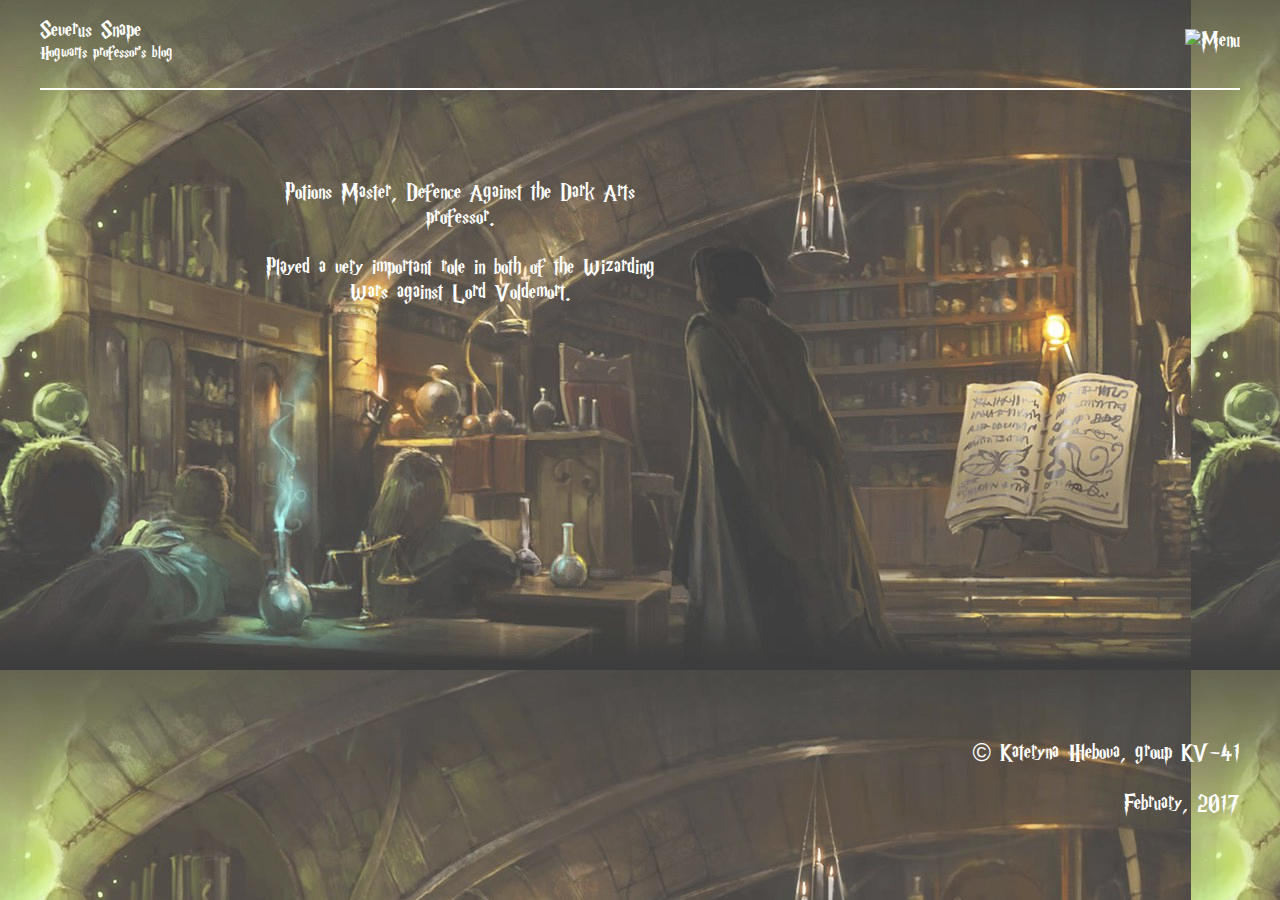
==== lab1/index.html @ aa793398 "Change font, update start page and biography" ====
<!DOCTYPE html>
<html>
  <head>
    <meta http-equiv="Content-type" content="text/html; charset=UTF-8" />
    <title>Severus Snape</title>
    <meta name="description" content="Severus Snape's personal page" />
    <meta name="keywords" content="Hogwarts, Severus, Snape, Potion, Defence against Dark Arts" />
    <meta name="author" content="Kateryna Hlebova" />
    <meta name="viewport" content="width=device-width, initial-scale=1.0">
    <link type="text/css" media="all" rel="stylesheet" href="css/main.css" />
    <script src="https://ajax.googleapis.com/ajax/libs/jquery/3.1.1/jquery.min.js"></script>
  </head>
  <body>
    <div id="menu">
      <ul>
        <li id="biography"> Biography</li>
        <li id="subjects">Subjects</li>
        <li id="schedule">Schedule</li>
      </ul>
    </div>
    <div class="container">
      <div class="header">
        <a href="index.html" class="brand-name">
          <div id="brand-1">Severus Snape</div>
          <div id="brand-2">Hogwarts professor's blog</div>
        </a>
        <div class="nav-bar">
          <div id="nav">
            <img src="img/menu" alt="Menu" />
          </div>
        </div>
      </div>
      <div class="main">
        <div class="left-column">
          <div class="content">
            <link type="text/css" media="all" rel="stylesheet" href="css/index.css" />

              <div id="description">
                <p>Potions Master, Defence Against the Dark Arts professor.</p>
                <p>Played a very important role in both of the Wizarding Wars against Lord Voldemort.  </p>
              </div>
            </div>
        </div>
        <div class="right-column">
          <div id="side"></div>
          <div class="footer">
            <div class="footer-text">
              <p>© Kateryna Hlebova, group KV-41</p>
              <p>February, 2017</p>
            </div>
          </div>
        </div>
      </div>
    </div>
    <script type="text/javascript" src="js/sidebar.js"></script>
    <script src="js/main.js"></script>
    <script src="js/biography.js"></script>
  </body>
</html>
---- lab1/css/main.css ----
@font-face {
   font-family: HPfont;
   src: url('../fonts/HARRYP__.TTF');
}

html, body {
  margin: 0;
  padding: 0;
  width: 100%;
  height:100%;
  font-family: HPfont, sans-serif;
  color: white;
  box-sizing: border-box;
}
body {
  background-color: #0e532c;
  background-image: url('../img/bg.jpg');
}

div {
  margin:0;
  box-sizing: border-box;
  /*border: 1px solid black;*/
}

.container {
  width: 100%;
  height:100%;
  padding: 0 40px;
  font-size: 25px;
}

@media only screen and (max-width: 640px) {
  .container {
    font-size: 15px;
  }
}

.header {
  height: 10%;
  width: 100%;
  border-bottom: 2px solid white;
  position: relative;
}

.brand-name {
  color: white;
  text-decoration: none;
  float:left;
  width: 50%;
  height: 2em;
  position: absolute;
  top: 0;
  bottom:0;
  margin:auto;
}

@media only screen and (max-width: 480px) {
  .brand-name {
    bottom: 1em;
  }
}

#brand-1 {
  font-size: 1em;
}

#brand-2 {
  font-size: 0.75em;
}

.nav-bar {
  height: 100%;
  float:right;
  width: 50%;
  position: relative;
}

#nav {
  height: 30px;
  position: absolute;
  top: 0;
  bottom:0;
  right:0;
  margin:auto;
  cursor: pointer;
}

#nav img {
  width:30px;
}

.main {
  clear:both;
  height: 90%;
  padding-top: 2%;
}

.left-column {
  height: 100%;
  float:left;
  width:70%;
}

.right-column {
  height: 100%;
  float:right;
  width:30%;
}

.content {
  height: 100%;
  padding: 5%;
  position: relative;
}

#side {
  height: 70%;
  width:100%;
  text-align: right;
  /*position: relative;*/
}

#side img {
  max-height:100%;
  max-width:100%;
  /*position: absolute;
  bottom: 0;
  top:0;
  right:0;
  margin:auto;*/
}

.footer {
  height: 30%;
  font-size: 1em;
  text-align: right;
  position: relative;
}

.footer-text {
  height: 5.5em;
  position: absolute;
  bottom: 0;
  top:0;
  right:0;
  margin:auto;
}

#menu {
  display: none;
  position:absolute;
  top:10% ;
  right: 40px;
  z-index:9999;
  background-color: white;
  color: #0e532c;
  text-align: center;
}

ul, li, li a {
  list-style: none;
  display: block;
  margin: 0;
  padding: 0;
  font-size: 1.25em;
}

li {
  padding: 1em 2em;
  border-bottom: 1px solid #0e532c;
}

li:nth-child(3) {
  border: none;
}

li:hover{
  background-color: #0e532c;
  color: white;
}
---- lab1/css/index.css ----
#description {
  height: 30%;
  text-align: center;
  width: 50%;

  position: absolute;
  left:0;
  right:0;
  margin: auto;
}
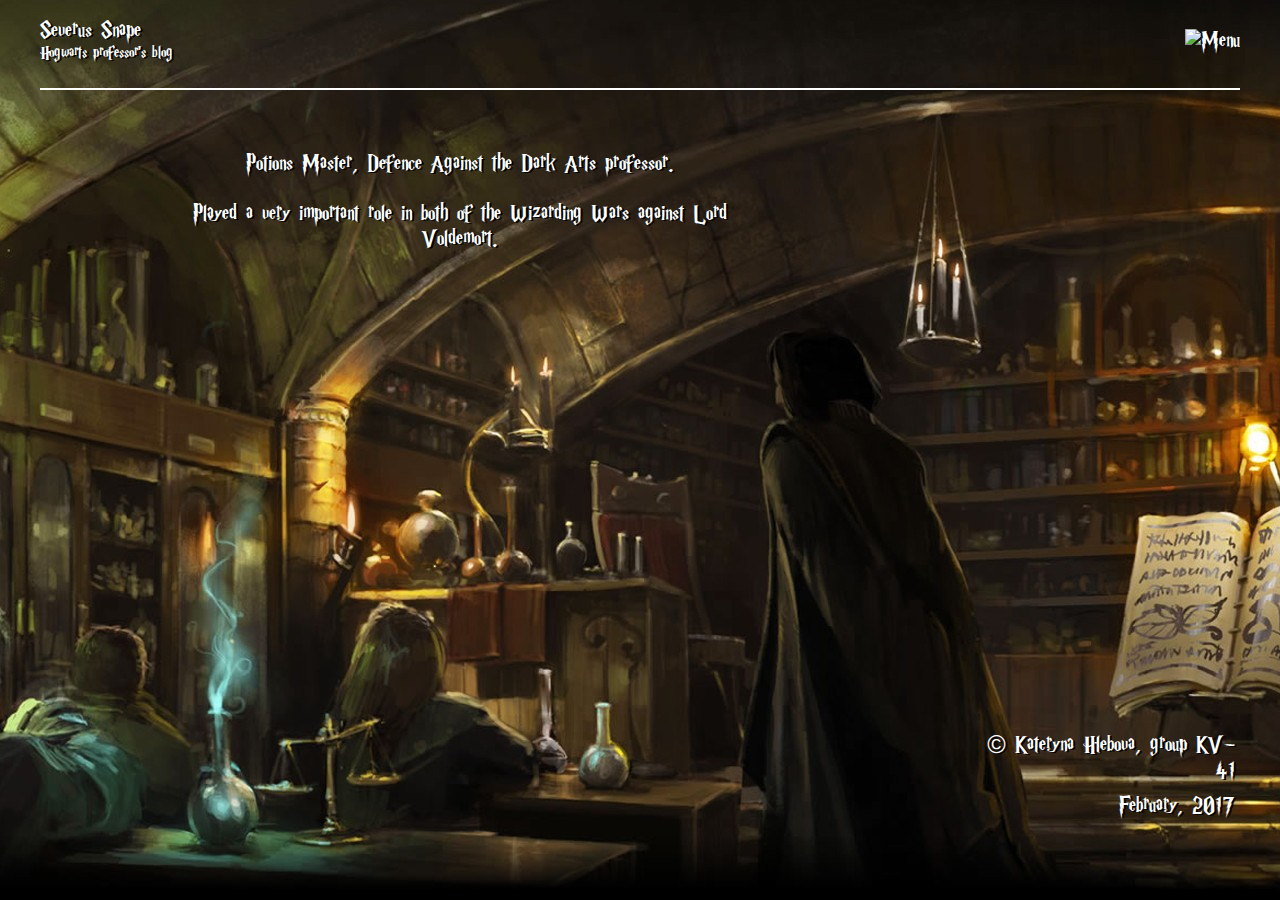
==== commit de8257f4: "Add subjects info and schedule" ====
--- a/lab1/index.html
+++ b/lab1/index.html
@@ -13,9 +13,9 @@
   <body>
     <div id="menu">
       <ul>
-        <li id="biography"> Biography</li>
-        <li id="subjects">Subjects</li>
-        <li id="schedule">Schedule</li>
+        <li id="biography_btn"> Biography</li>
+        <li id="subjects_btn">Subjects</li>
+        <li id="schedule_btn">Schedule</li>
       </ul>
     </div>
     <div class="container">
@@ -32,7 +32,7 @@
       </div>
       <div class="main">
         <div class="left-column">
-          <div class="content">
+          <div id="content">
             <link type="text/css" media="all" rel="stylesheet" href="css/index.css" />
 
               <div id="description">
@@ -54,6 +54,6 @@
     </div>
     <script type="text/javascript" src="js/sidebar.js"></script>
     <script src="js/main.js"></script>
-    <script src="js/biography.js"></script>
+    <script src="js/content.js"></script>
   </body>
 </html>
--- a/lab1/css/main.css
+++ b/lab1/css/main.css
@@ -10,11 +10,13 @@
   height:100%;
   font-family: HPfont, sans-serif;
   color: white;
+  text-shadow: 2px 1px black;
   box-sizing: border-box;
 }
 body {
   background-color: #0e532c;
   background-image: url('../img/bg.jpg');
+  background-position: center;
 }
 
 div {
@@ -93,7 +95,7 @@
 .main {
   clear:both;
   height: 90%;
-  padding-top: 2%;
+  padding: 2% 0;
 }
 
 .left-column {
@@ -108,16 +110,10 @@
   width:30%;
 }
 
-.content {
-  height: 100%;
-  padding: 5%;
-  position: relative;
-}
-
 #side {
   height: 70%;
   width:100%;
-  text-align: right;
+  text-align: center;
   /*position: relative;*/
 }
 
@@ -139,7 +135,8 @@
 }
 
 .footer-text {
-  height: 5.5em;
+  height: 3em;
+  max-height: 100%;
   position: absolute;
   bottom: 0;
   top:0;
@@ -169,6 +166,7 @@
 li {
   padding: 1em 2em;
   border-bottom: 1px solid #0e532c;
+  text-shadow: 0.25px 0 black;
 }
 
 li:nth-child(3) {
@@ -179,3 +177,20 @@
   background-color: #0e532c;
   color: white;
 }
+
+#content {
+  height: 100%;
+  position: relative;
+  padding:1em;
+}
+
+h1, p {
+  padding: 0;
+  margin:0;
+}
+
+h1 {
+  padding: 2% 0;
+  text-align: center;
+  font-size:2em;
+}
--- a/lab1/css/index.css
+++ b/lab1/css/index.css
@@ -1,10 +1,9 @@
 #description {
-  height: 30%;
   text-align: center;
-  width: 50%;
-
-  position: absolute;
-  left:0;
-  right:0;
+  width: 80%;
   margin: auto;
 }
+
+p {
+  padding:2%;
+}
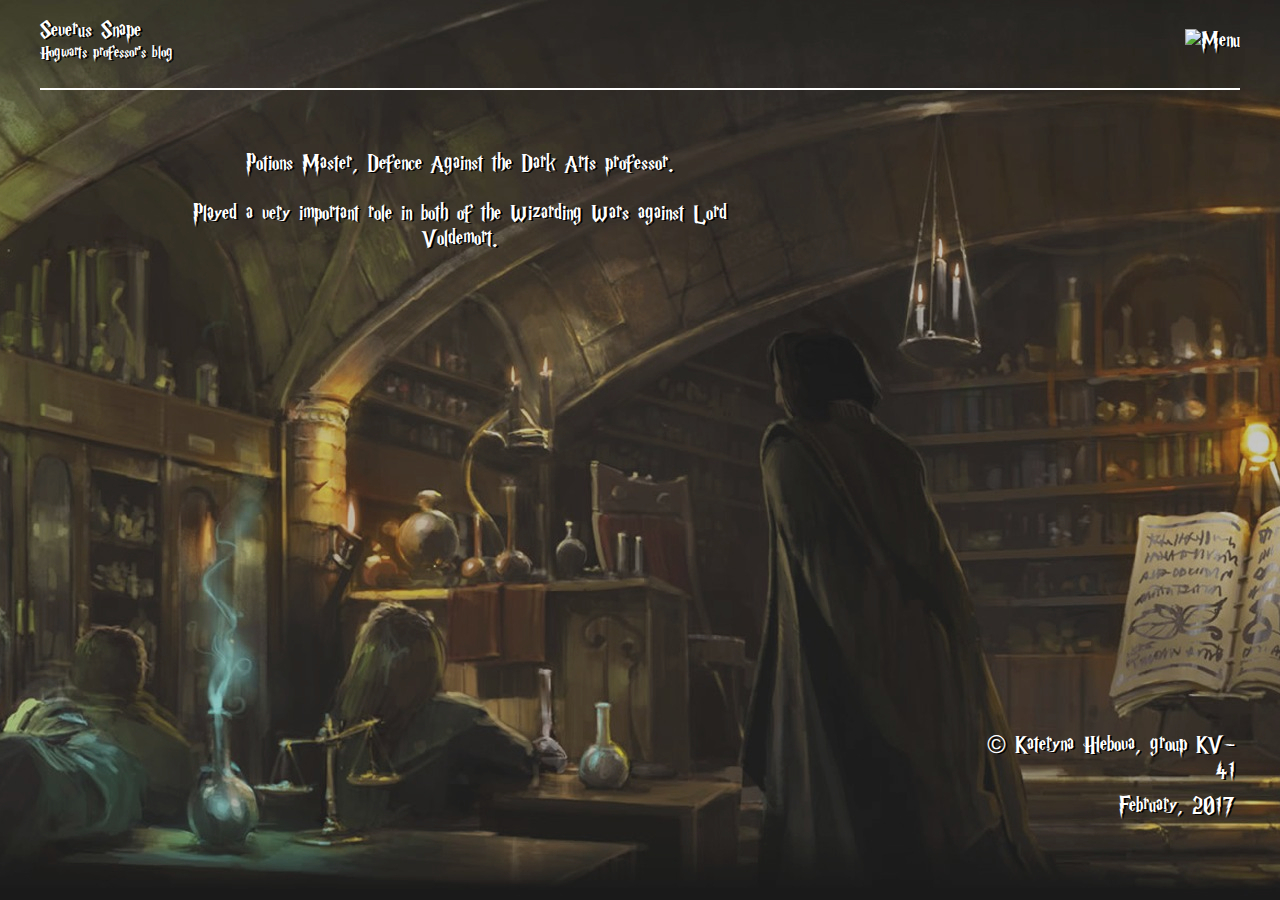
==== commit b88ab9ba: "Add local jquery and fade bg" ====
--- a/lab1/index.html
+++ b/lab1/index.html
@@ -8,7 +8,7 @@
     <meta name="author" content="Kateryna Hlebova" />
     <meta name="viewport" content="width=device-width, initial-scale=1.0">
     <link type="text/css" media="all" rel="stylesheet" href="css/main.css" />
-    <script src="https://ajax.googleapis.com/ajax/libs/jquery/3.1.1/jquery.min.js"></script>
+    <script src="js/jquery-3.1.1.min.js"></script>
   </head>
   <body>
     <div id="menu">
